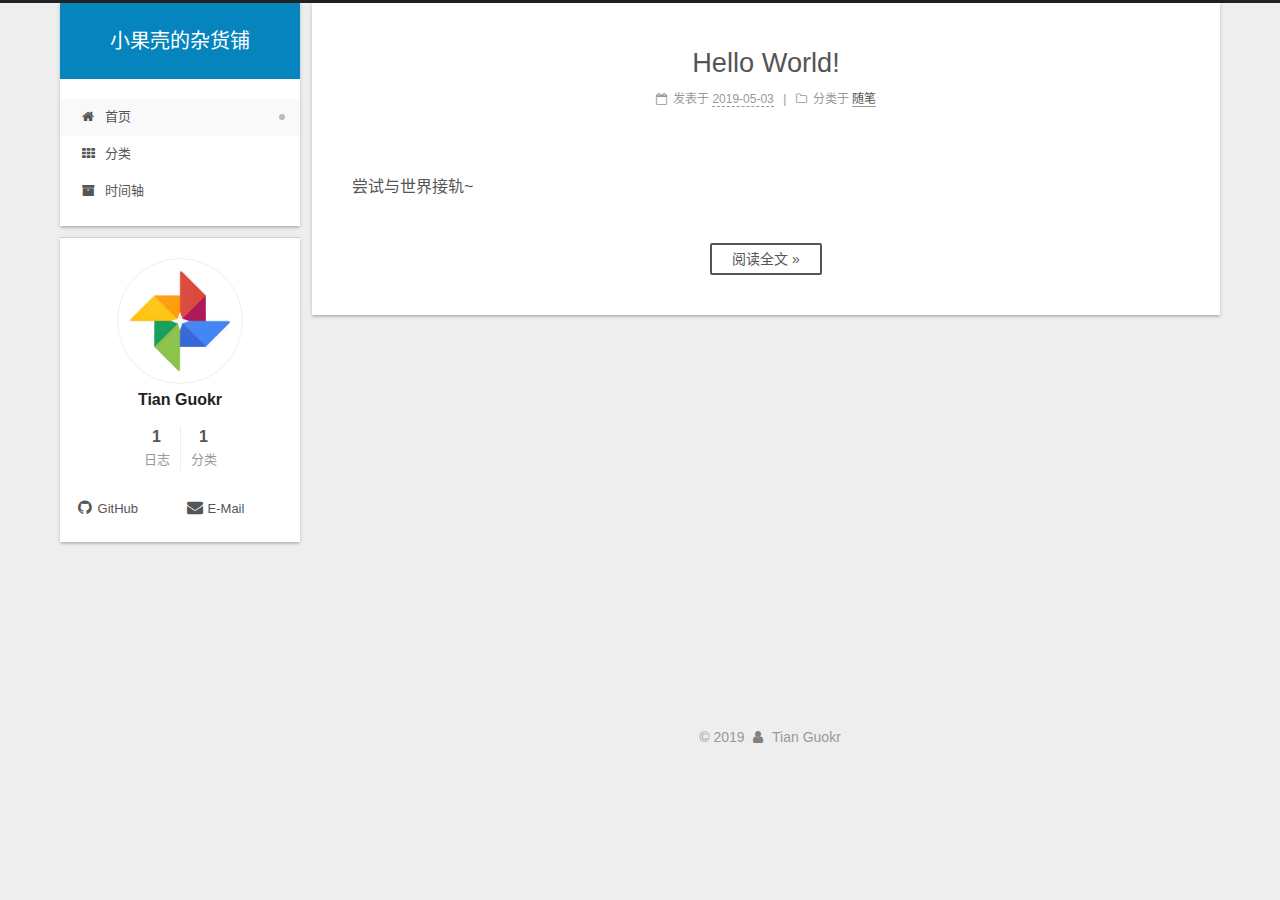
==== index.html @ 5c12ff94 "Site updated: 2019-05-03 01:26:59" ====
<!DOCTYPE html>













<html class="theme-next gemini" lang="zh-CN">
<head><meta name="generator" content="Hexo 3.8.0">
  <meta charset="UTF-8">
<meta http-equiv="X-UA-Compatible" content="IE=edge">
<meta name="viewport" content="width=device-width, initial-scale=1, maximum-scale=2">
<meta name="theme-color" content="#222">
























<link rel="stylesheet" href="/lib/font-awesome/css/font-awesome.min.css?v=4.6.2">

<link rel="stylesheet" href="/css/main.css?v=7.1.1">


  <link rel="apple-touch-icon" sizes="180x180" href="/images/apple-touch-icon-next.png?v=7.1.1">


  <link rel="icon" type="image/png" sizes="32x32" href="/images/favicon-32x32-next.png?v=7.1.1">


  <link rel="icon" type="image/png" sizes="16x16" href="/images/favicon-16x16-next.png?v=7.1.1">


  <link rel="mask-icon" href="/images/logo.svg?v=7.1.1" color="#222">







<script id="hexo.configurations">
  var NexT = window.NexT || {};
  var CONFIG = {
    root: '/',
    scheme: 'Gemini',
    version: '7.1.1',
    sidebar: {"position":"left","display":"post","offset":12,"onmobile":false,"dimmer":false},
    back2top: true,
    back2top_sidebar: false,
    fancybox: false,
    fastclick: false,
    lazyload: false,
    tabs: true,
    motion: {"enable":false,"async":false,"transition":{"post_block":"fadeIn","post_header":"slideDownIn","post_body":"slideDownIn","coll_header":"slideLeftIn","sidebar":"slideUpIn"}},
    algolia: {
      applicationID: '',
      apiKey: '',
      indexName: '',
      hits: {"per_page":10},
      labels: {"input_placeholder":"Search for Posts","hits_empty":"We didn't find any results for the search: ${query}","hits_stats":"${hits} results found in ${time} ms"}
    }
  };
</script>


  




  <meta property="og:type" content="website">
<meta property="og:title" content="小果壳的杂货铺">
<meta property="og:url" content="https://gkt-cn.github.io/index.html">
<meta property="og:site_name" content="小果壳的杂货铺">
<meta property="og:locale" content="zh-CN">
<meta name="twitter:card" content="summary">
<meta name="twitter:title" content="小果壳的杂货铺">





  
  
  <link rel="canonical" href="https://gkt-cn.github.io/">



<script id="page.configurations">
  CONFIG.page = {
    sidebar: "",
  };
</script>

  <title>小果壳的杂货铺</title>
  












  <noscript>
  <style>
  .use-motion .motion-element,
  .use-motion .brand,
  .use-motion .menu-item,
  .sidebar-inner,
  .use-motion .post-block,
  .use-motion .pagination,
  .use-motion .comments,
  .use-motion .post-header,
  .use-motion .post-body,
  .use-motion .collection-title { opacity: initial; }

  .use-motion .logo,
  .use-motion .site-title,
  .use-motion .site-subtitle {
    opacity: initial;
    top: initial;
  }

  .use-motion .logo-line-before i { left: initial; }
  .use-motion .logo-line-after i { right: initial; }
  </style>
</noscript>

</head>

<body itemscope itemtype="http://schema.org/WebPage" lang="zh-CN">

  
  
    
  

  <div class="container sidebar-position-left 
  page-home">
    <div class="headband"></div>

    <header id="header" class="header" itemscope itemtype="http://schema.org/WPHeader">
      <div class="header-inner"><div class="site-brand-wrapper">
  <div class="site-meta">
    

    <div class="custom-logo-site-title">
      <a href="/" class="brand" rel="start">
        <span class="logo-line-before"><i></i></span>
        <span class="site-title">小果壳的杂货铺</span>
        <span class="logo-line-after"><i></i></span>
      </a>
    </div>
    
    
  </div>

  <div class="site-nav-toggle">
    <button aria-label="切换导航栏">
      <span class="btn-bar"></span>
      <span class="btn-bar"></span>
      <span class="btn-bar"></span>
    </button>
  </div>
</div>



<nav class="site-nav">
  
    <ul id="menu" class="menu">
      
        
        
        
          
          <li class="menu-item menu-item-home menu-item-active">

    
    
    
      
    

    

    <a href="/" rel="section"><i class="menu-item-icon fa fa-fw fa-home"></i> <br>首页</a>

  </li>
        
        
        
          
          <li class="menu-item menu-item-categories">

    
    
    
      
    

    

    <a href="/categories/" rel="section"><i class="menu-item-icon fa fa-fw fa-th"></i> <br>分类</a>

  </li>
        
        
        
          
          <li class="menu-item menu-item-archives">

    
    
    
      
    

    

    <a href="/archives/" rel="section"><i class="menu-item-icon fa fa-fw fa-archive"></i> <br>时间轴</a>

  </li>

      
      
    </ul>
  

  

  
</nav>



  



</div>
    </header>

    


    <main id="main" class="main">
      <div class="main-inner">
        <div class="content-wrap">
          
            

          
          <div id="content" class="content">
            
  <section id="posts" class="posts-expand">
    
      

  

  
  
  

  

  <article class="post post-type-normal" itemscope itemtype="http://schema.org/Article">
  
  
  
  <div class="post-block">
    <link itemprop="mainEntityOfPage" href="https://gkt-cn.github.io/2019/05/03/hello-world/">

    <span hidden itemprop="author" itemscope itemtype="http://schema.org/Person">
      <meta itemprop="name" content="Tian Guokr">
      <meta itemprop="description" content>
      <meta itemprop="image" content="/images/avatar.jpeg">
    </span>

    <span hidden itemprop="publisher" itemscope itemtype="http://schema.org/Organization">
      <meta itemprop="name" content="小果壳的杂货铺">
    </span>

    
      <header class="post-header">

        
        
          <h1 class="post-title" itemprop="name headline">
                
                
                <a href="/2019/05/03/hello-world/" class="post-title-link" itemprop="url">Hello World!</a>
              
            
          </h1>
        

        <div class="post-meta">
          <span class="post-time">

            
            
            

            
              <span class="post-meta-item-icon">
                <i class="fa fa-calendar-o"></i>
              </span>
              
                <span class="post-meta-item-text">发表于</span>
              

              
                
              

              <time title="创建时间：2019-05-03 01:07:28 / 修改时间：01:13:12" itemprop="dateCreated datePublished" datetime="2019-05-03T01:07:28+08:00">2019-05-03</time>
            

            
              

              
            
          </span>

          
            <span class="post-category">
            
              <span class="post-meta-divider">|</span>
            
              <span class="post-meta-item-icon">
                <i class="fa fa-folder-o"></i>
              </span>
              
                <span class="post-meta-item-text">分类于</span>
              
              
                <span itemprop="about" itemscope itemtype="http://schema.org/Thing"><a href="/categories/随笔/" itemprop="url" rel="index"><span itemprop="name">随笔</span></a></span>

                
                
              
            </span>
          

          
            
            
          

          
          

          

          

          

        </div>
      </header>
    

    
    
    
    <div class="post-body" itemprop="articleBody">

      
      

      
        
          
            <p>
              尝试与世界接轨~

              
            </p>
          <!--noindex-->
          
            <div class="post-button text-center">
              <a class="btn" href="/2019/05/03/hello-world/#more" rel="contents">
                阅读全文 &raquo;
              </a>
            </div>
          
          <!--/noindex-->
        
      
    </div>

    

    
    
    

    

    
      
    
    

    

    <footer class="post-footer">
      

      

      

      
      
        <div class="post-eof"></div>
      
    </footer>
  </div>
  
  
  
  </article>


    
  </section>

  


          </div>
          

        </div>
        
          
  
  <div class="sidebar-toggle">
    <div class="sidebar-toggle-line-wrap">
      <span class="sidebar-toggle-line sidebar-toggle-line-first"></span>
      <span class="sidebar-toggle-line sidebar-toggle-line-middle"></span>
      <span class="sidebar-toggle-line sidebar-toggle-line-last"></span>
    </div>
  </div>

  <aside id="sidebar" class="sidebar">
    <div class="sidebar-inner">

      

      

      <div class="site-overview-wrap sidebar-panel sidebar-panel-active">
        <div class="site-overview">
          <div class="site-author motion-element" itemprop="author" itemscope itemtype="http://schema.org/Person">
            
              <img class="site-author-image" itemprop="image" src="/images/avatar.jpeg" alt="Tian Guokr">
            
              <p class="site-author-name" itemprop="name">Tian Guokr</p>
              <div class="site-description motion-element" itemprop="description"></div>
          </div>

          
            <nav class="site-state motion-element">
              
                <div class="site-state-item site-state-posts">
                
                  <a href="/archives/">
                
                    <span class="site-state-item-count">1</span>
                    <span class="site-state-item-name">日志</span>
                  </a>
                </div>
              

              
                
                
                <div class="site-state-item site-state-categories">
                  
                    
                      <a href="/categories/">
                    
                  
                    
                    
                      
                    
                    <span class="site-state-item-count">1</span>
                    <span class="site-state-item-name">分类</span>
                  </a>
                </div>
              

              
            </nav>
          

          

          

          
            <div class="links-of-author motion-element">
              
                <span class="links-of-author-item">
                  
                  
                    
                  
                  
                    
                  
                  <a href="https://github.com/gkt-cn" title="GitHub &rarr; https://github.com/gkt-cn" rel="noopener" target="_blank"><i class="fa fa-fw fa-github"></i>GitHub</a>
                </span>
              
                <span class="links-of-author-item">
                  
                  
                    
                  
                  
                    
                  
                  <a href="mailto:gkt_cn@outlook.com" title="E-Mail &rarr; mailto:gkt_cn@outlook.com" rel="noopener" target="_blank"><i class="fa fa-fw fa-envelope"></i>E-Mail</a>
                </span>
              
            </div>
          

          

          
          

          
            
          
          

        </div>
      </div>

      

      

    </div>
  </aside>
  


        
      </div>
    </main>

    <footer id="footer" class="footer">
      <div class="footer-inner">
        <div class="copyright">&copy; <span itemprop="copyrightYear">2019</span>
  <span class="with-love" id="animate">
    <i class="fa fa-user"></i>
  </span>
  <span class="author" itemprop="copyrightHolder">Tian Guokr</span>

  

  
</div>
<!--  





  <div class="theme-info">主题 – <a href="https://theme-next.org" class="theme-link" rel="noopener" target="_blank">NexT.Gemini</a> v7.1.1</div>

 -->


        








        
      </div>
    </footer>

    
      <div class="back-to-top">
        <i class="fa fa-arrow-up"></i>
        
      </div>
    

    

    

    
  </div>
  
  

<script>
  if (Object.prototype.toString.call(window.Promise) !== '[object Function]') {
    window.Promise = null;
  }
</script>


























  
  <script src="/lib/jquery/index.js?v=2.1.3"></script>

  
  <script src="/lib/velocity/velocity.min.js?v=1.2.1"></script>

  
  <script src="/lib/velocity/velocity.ui.min.js?v=1.2.1"></script>


  


  <script src="/js/utils.js?v=7.1.1"></script>

  <script src="/js/motion.js?v=7.1.1"></script>



  
  


  <script src="/js/affix.js?v=7.1.1"></script>

  <script src="/js/schemes/pisces.js?v=7.1.1"></script>




  

  


  <script src="/js/next-boot.js?v=7.1.1"></script>


  

  

  

  



  




  

  

  

  

  

  

  

  

  

  

  

  

  

  

</body>
</html>
---- css/main.css ----
/* normalize.css v8.0.1 | MIT License | github.com/necolas/normalize.css */
html {
  line-height: 1.15; /* 1 */
  -webkit-text-size-adjust: 100%; /* 2 */
}
body {
  margin: 0;
}
main {
  display: block;
}
h1 {
  font-size: 2em;
  margin: 0.67em 0;
}
hr {
  box-sizing: content-box; /* 1 */
  height: 0; /* 1 */
  overflow: visible; /* 2 */
}
pre {
  font-family: monospace, monospace; /* 1 */
  font-size: 1em; /* 2 */
}
a {
  background-color: transparent;
}
abbr[title] {
  border-bottom: none; /* 1 */
  text-decoration: underline; /* 2 */
  text-decoration: underline dotted; /* 2 */
}
b,
strong {
  font-weight: bolder;
}
code,
kbd,
samp {
  font-family: monospace, monospace; /* 1 */
  font-size: 1em; /* 2 */
}
small {
  font-size: 80%;
}
sub,
sup {
  font-size: 75%;
  line-height: 0;
  position: relative;
  vertical-align: baseline;
}
sub {
  bottom: -0.25em;
}
sup {
  top: -0.5em;
}
img {
  border-style: none;
}
button,
input,
optgroup,
select,
textarea {
  font-family: inherit; /* 1 */
  font-size: 100%; /* 1 */
  line-height: 1.15; /* 1 */
  margin: 0; /* 2 */
}
button,
input {
/* 1 */
  overflow: visible;
}
button,
select {
/* 1 */
  text-transform: none;
}
button,
[type="button"],
[type="reset"],
[type="submit"] {
  -webkit-appearance: button;
}
button::-moz-focus-inner,
[type="button"]::-moz-focus-inner,
[type="reset"]::-moz-focus-inner,
[type="submit"]::-moz-focus-inner {
  border-style: none;
  padding: 0;
}
button:-moz-focusring,
[type="button"]:-moz-focusring,
[type="reset"]:-moz-focusring,
[type="submit"]:-moz-focusring {
  outline: 1px dotted ButtonText;
}
fieldset {
  padding: 0.35em 0.75em 0.625em;
}
legend {
  box-sizing: border-box; /* 1 */
  color: inherit; /* 2 */
  display: table; /* 1 */
  max-width: 100%; /* 1 */
  padding: 0; /* 3 */
  white-space: normal; /* 1 */
}
progress {
  vertical-align: baseline;
}
textarea {
  overflow: auto;
}
[type="checkbox"],
[type="radio"] {
  box-sizing: border-box; /* 1 */
  padding: 0; /* 2 */
}
[type="number"]::-webkit-inner-spin-button,
[type="number"]::-webkit-outer-spin-button {
  height: auto;
}
[type="search"] {
  -webkit-appearance: textfield; /* 1 */
  outline-offset: -2px; /* 2 */
}
[type="search"]::-webkit-search-decoration {
  -webkit-appearance: none;
}
::-webkit-file-upload-button {
  -webkit-appearance: button; /* 1 */
  font: inherit; /* 2 */
}
details {
  display: block;
}
summary {
  display: list-item;
}
template {
  display: none;
}
[hidden] {
  display: none;
}
::selection {
  background: #262a30;
  color: #fff;
}
body {
  position: relative;
  font-family: 'Lato', "PingFang SC", "Microsoft YaHei", sans-serif;
  font-size: 14px;
  line-height: 2;
  color: #555;
  background: #eee;
}
@media (max-width: 991px) {
  body {
    padding-right: 0 !important;
  }
}
@media (min-width: 1200px) {
  body {
    font-size: 16px;
  }
}
h1,
h2,
h3,
h4,
h5,
h6 {
  margin: 20px 0 15px;
  padding: 0;
  font-weight: bold;
  line-height: 1.5;
  font-family: 'Lato', "PingFang SC", "Microsoft YaHei", sans-serif;
}
h1 {
  font-size: 22px;
}
h1 code {
  font-size: 1em;
}
@media (max-width: 767px) {
  h1 {
    font-size: 18px;
  }
  h1 code {
    font-size: 1em;
  }
}
h2 {
  font-size: 20px;
}
h2 code {
  font-size: 1em;
}
@media (max-width: 767px) {
  h2 {
    font-size: 16px;
  }
  h2 code {
    font-size: 1em;
  }
}
h3 {
  font-size: 18px;
}
h3 code {
  font-size: 1em;
}
@media (max-width: 767px) {
  h3 {
    font-size: 14px;
  }
  h3 code {
    font-size: 1em;
  }
}
h4 {
  font-size: 16px;
}
h4 code {
  font-size: 1em;
}
@media (max-width: 767px) {
  h4 {
    font-size: 12px;
  }
  h4 code {
    font-size: 1em;
  }
}
h5 {
  font-size: 14px;
}
h5 code {
  font-size: 1em;
}
@media (max-width: 767px) {
  h5 {
    font-size: 10px;
  }
  h5 code {
    font-size: 1em;
  }
}
h6 {
  font-size: 12px;
}
h6 code {
  font-size: 1em;
}
@media (max-width: 767px) {
  h6 {
    font-size: 8px;
  }
  h6 code {
    font-size: 1em;
  }
}
p {
  margin: 0 0 20px 0;
}
a,
span.exturl {
  overflow-wrap: break-word;
  word-wrap: break-word;
  background-color: transparent;
  color: #555;
  text-decoration: none;
  outline: none;
  border-bottom: 1px solid #999;
  cursor: pointer;
}
a:hover,
span.exturl:hover {
  color: #222;
  border-bottom-color: #222;
}
video {
  max-width: 100%;
  display: block;
  margin-left: auto;
  margin-right: auto;
}
img {
  display: block;
  margin: auto;
  max-width: 100%;
  height: auto;
}
hr {
  margin: 40px 0;
  height: 3px;
  border: none;
  background-color: #ddd;
  background-image: repeating-linear-gradient(-45deg, #fff, #fff 4px, transparent 4px, transparent 8px);
}
blockquote {
  margin: 0;
  padding: 0 15px;
  color: #666;
  border-left: 4px solid #ddd;
}
blockquote cite::before {
  content: "-";
  padding: 0 5px;
}
dt {
  font-weight: 700;
}
dd {
  margin: 0;
  padding: 0;
}
kbd {
  border: 1px solid #ccc;
  border-radius: 0.2em;
  box-shadow: 0.1em 0.1em 0.2em rgba(0,0,0,0.1);
  background-color: #f9f9f9;
  font-family: inherit;
  background-image: linear-gradient(top, #eee, #fff, #eee);
  padding: 0.1em 0.3em;
  white-space: nowrap;
}
.text-left {
  text-align: left;
}
.text-center {
  text-align: center;
}
.text-right {
  text-align: right;
}
.text-justify {
  text-align: justify;
}
.text-nowrap {
  white-space: nowrap;
}
.text-lowercase {
  text-transform: lowercase;
}
.text-uppercase {
  text-transform: uppercase;
}
.text-capitalize {
  text-transform: capitalize;
}
.center-block {
  display: block;
  margin-left: auto;
  margin-right: auto;
}
.clearfix:before,
.clearfix:after {
  content: " ";
  display: table;
}
.clearfix:after {
  clear: both;
}
.pullquote {
  width: 45%;
}
.pullquote.left {
  float: left;
  margin-left: 5px;
  margin-right: 10px;
}
.pullquote.right {
  float: right;
  margin-left: 10px;
  margin-right: 5px;
}
.affix {
  position: fixed;
}
.translation {
  margin-top: -20px;
  font-size: 14px;
  color: #999;
}
.scrollbar-measure {
  width: 100px;
  height: 100px;
  overflow: scroll;
  position: absolute;
  top: -9999px;
}
.use-motion .motion-element {
  opacity: 0;
}
.table-container {
  margin: 20px 0;
  overflow: auto;
  -webkit-overflow-scrolling: touch;
}
.highlight .table-container {
  margin: 0px;
}
table {
  width: 100%;
  border-collapse: collapse;
  border-spacing: 0;
  font-size: 14px;
}
table > tbody > tr:nth-of-type(odd) {
  background-color: #f9f9f9;
}
table > tbody > tr:hover {
  background-color: #f5f5f5;
}
caption,
th,
td {
  padding: 8px;
  text-align: left;
  vertical-align: middle;
  font-weight: normal;
}
th,
td {
  border: 1px solid #ddd;
  border-bottom: 3px solid #ddd;
}
th {
  padding-bottom: 10px;
  font-weight: 700;
}
td {
  border-bottom-width: 1px;
}
html,
body {
  height: 100%;
}
.container {
  position: relative;
}
.header-inner {
  margin: 0 auto;
  padding: 100px 0 70px;
  width: calc(100% - 20px);
}
@media (min-width: 1200px) {
  .container .header-inner {
    width: 1160px;
  }
}
@media (min-width: 1600px) {
  .container .header-inner {
    width: 73%;
  }
}
.main-inner {
  margin: 0 auto;
  width: calc(100% - 20px);
}
@media (min-width: 1200px) {
  .container .main-inner {
    width: 1160px;
  }
}
@media (min-width: 1600px) {
  .container .main-inner {
    width: 73%;
  }
}
.footer {
  padding: 20px 0;
}
.footer-inner {
  box-sizing: border-box;
  margin: 0px auto;
  width: calc(100% - 20px);
}
@media (min-width: 1200px) {
  .container .footer-inner {
    width: 1160px;
  }
}
@media (min-width: 1600px) {
  .container .footer-inner {
    width: 73%;
  }
}
pre,
.highlight {
  overflow: auto;
  margin: 20px 0;
  padding: 0;
  font-size: 14px;
  color: #4d4d4c;
  background: #f7f7f7;
  line-height: 1.6;
}
pre,
code {
  font-family: consolas, Menlo, "PingFang SC", "Microsoft YaHei", monospace;
}
code {
  overflow-wrap: break-word;
  word-wrap: break-word;
  padding: 2px 4px;
  color: #555;
  background: #eee;
  border-radius: 3px;
  font-size: 14px;
}
pre {
  padding: 10px;
}
pre code {
  padding: 0;
  color: #4d4d4c;
  background: none;
  text-shadow: none;
}
.highlight {
  border-radius: 1px;
}
.highlight pre {
  border: none;
  margin: 0;
  padding: 10px 0;
}
.highlight table {
  margin: 0;
  width: auto;
  border: none;
}
.highlight td {
  border: none;
  padding: 0;
}
.highlight figcaption {
  font-size: 1em;
  color: #4d4d4c;
  line-height: 1em;
  margin-bottom: 1em;
  margin: 0em;
  padding: 0.5em;
  background: #eee;
  border-bottom: 1px solid #e9e9e9;
}
.highlight figcaption:before,
.highlight figcaption:after {
  content: " ";
  display: table;
}
.highlight figcaption:after {
  clear: both;
}
.highlight figcaption a {
  float: right;
  color: #4d4d4c;
}
.highlight figcaption a:hover {
  border-bottom-color: #4d4d4c;
}
.highlight .gutter pre {
  padding-left: 10px;
  padding-right: 10px;
  color: #869194;
  text-align: right;
  background-color: #eff2f3;
}
.highlight .code pre {
  width: 100%;
  padding-left: 10px;
  padding-right: 10px;
  background-color: #f7f7f7;
}
.highlight .line {
  height: 20px;
}
.gutter {
  -webkit-user-select: none;
  -moz-user-select: none;
  -ms-user-select: none;
  user-select: none;
}
.gist table {
  width: auto;
}
.gist table td {
  border: none;
}
pre .deletion {
  background: #fdd;
}
pre .addition {
  background: #dfd;
}
pre .meta {
  color: #8959a8;
}
pre .comment {
  color: #8e908c;
}
pre .variable,
pre .attribute,
pre .tag,
pre .name,
pre .regexp,
pre .ruby .constant,
pre .xml .tag .title,
pre .xml .pi,
pre .xml .doctype,
pre .html .doctype,
pre .css .id,
pre .css .class,
pre .css .pseudo {
  color: #c82829;
}
pre .number,
pre .preprocessor,
pre .built_in,
pre .builtin-name,
pre .literal,
pre .params,
pre .constant,
pre .command {
  color: #f5871f;
}
pre .ruby .class .title,
pre .css .rules .attribute,
pre .string,
pre .symbol,
pre .value,
pre .inheritance,
pre .header,
pre .ruby .symbol,
pre .xml .cdata,
pre .special,
pre .formula {
  color: #718c00;
}
pre .title,
pre .css .hexcolor {
  color: #3e999f;
}
pre .function,
pre .python .decorator,
pre .python .title,
pre .ruby .function .title,
pre .ruby .title .keyword,
pre .perl .sub,
pre .javascript .title,
pre .coffeescript .title {
  color: #4271ae;
}
pre .keyword,
pre .javascript .function {
  color: #8959a8;
}
.posts-expand .post-body img.full-image {
  border: none;
}
.blockquote-center,
.page-home .post-type-quote blockquote,
.page-post-detail .post-type-quote blockquote {
  position: relative;
  margin: 40px 0;
  padding: 0;
  border-left: none;
  text-align: center;
}
.blockquote-center::before,
.page-home .post-type-quote blockquote::before,
.page-post-detail .post-type-quote blockquote::before,
.blockquote-center::after,
.page-home .post-type-quote blockquote::after,
.page-post-detail .post-type-quote blockquote::after {
  position: absolute;
  content: ' ';
  display: block;
  width: 100%;
  height: 24px;
  opacity: 0.2;
  background-repeat: no-repeat;
  background-position: 0 -6px;
  background-size: 22px 22px;
}
.blockquote-center::before,
.page-home .post-type-quote blockquote::before,
.page-post-detail .post-type-quote blockquote::before {
  top: -20px;
  background-image: url("../images/quote-l.svg");
  border-top: 1px solid #ccc;
}
.blockquote-center::after,
.page-home .post-type-quote blockquote::after,
.page-post-detail .post-type-quote blockquote::after {
  bottom: -20px;
  background-image: url("../images/quote-r.svg");
  border-bottom: 1px solid #ccc;
  background-position: 100% 8px;
}
.blockquote-center p,
.page-home .post-type-quote blockquote p,
.page-post-detail .post-type-quote blockquote p,
.blockquote-center div,
.page-home .post-type-quote blockquote div,
.page-post-detail .post-type-quote blockquote div {
  text-align: center;
}
.post .post-body .group-picture img {
  box-sizing: border-box;
  padding: 0 3px;
  border: none;
}
.post .group-picture-row {
  overflow: hidden;
  margin-top: 6px;
}
.post .group-picture-row:first-child {
  margin-top: 0;
}
.post .group-picture-column {
  float: left;
}
.page-post-detail .post-body .group-picture-column {
  float: none;
  margin-top: 10px;
  width: auto !important;
}
.page-post-detail .post-body .group-picture-column img {
  margin: 0 auto;
}
.page-archive .group-picture-container {
  overflow: hidden;
}
.page-archive .group-picture-row {
  float: left;
}
.page-archive .group-picture-row:first-child {
  margin-top: 6px;
}
.page-archive .group-picture-column {
  max-width: 150px;
  max-height: 150px;
}
.post-body .label {
  display: inline;
  padding: 0 2px;
}
.post-body .label.default {
  background-color: #f0f0f0;
}
.post-body .label.primary {
  background-color: #efe6f7;
}
.post-body .label.info {
  background-color: #e5f2f8;
}
.post-body .label.success {
  background-color: #e7f4e9;
}
.post-body .label.warning {
  background-color: #fcf6e1;
}
.post-body .label.danger {
  background-color: #fae8eb;
}
.post-body .note {
  position: relative;
  padding: 15px;
  margin-bottom: 20px;
  border: 1px solid #eee;
  border-left-width: 5px;
  border-radius: 3px;
}
.post-body .note h2,
.post-body .note h3,
.post-body .note h4,
.post-body .note h5,
.post-body .note h6 {
  margin-top: 0;
  margin-bottom: 0;
  border-bottom: initial;
  padding-top: 0 !important;
}
.post-body .note p:first-child,
.post-body .note ul:first-child,
.post-body .note ol:first-child,
.post-body .note table:first-child,
.post-body .note pre:first-child,
.post-body .note blockquote:first-child {
  margin-top: 0;
}
.post-body .note p:last-child,
.post-body .note ul:last-child,
.post-body .note ol:last-child,
.post-body .note table:last-child,
.post-body .note pre:last-child,
.post-body .note blockquote:last-child {
  margin-bottom: 0;
}
.post-body .note.default {
  border-left-color: #777;
}
.post-body .note.default h2,
.post-body .note.default h3,
.post-body .note.default h4,
.post-body .note.default h5,
.post-body .note.default h6 {
  color: #777;
}
.post-body .note.primary {
  border-left-color: #6f42c1;
}
.post-body .note.primary h2,
.post-body .note.primary h3,
.post-body .note.primary h4,
.post-body .note.primary h5,
.post-body .note.primary h6 {
  color: #6f42c1;
}
.post-body .note.info {
  border-left-color: #428bca;
}
.post-body .note.info h2,
.post-body .note.info h3,
.post-body .note.info h4,
.post-body .note.info h5,
.post-body .note.info h6 {
  color: #428bca;
}
.post-body .note.success {
  border-left-color: #5cb85c;
}
.post-body .note.success h2,
.post-body .note.success h3,
.post-body .note.success h4,
.post-body .note.success h5,
.post-body .note.success h6 {
  color: #5cb85c;
}
.post-body .note.warning {
  border-left-color: #f0ad4e;
}
.post-body .note.warning h2,
.post-body .note.warning h3,
.post-body .note.warning h4,
.post-body .note.warning h5,
.post-body .note.warning h6 {
  color: #f0ad4e;
}
.post-body .note.danger {
  border-left-color: #d9534f;
}
.post-body .note.danger h2,
.post-body .note.danger h3,
.post-body .note.danger h4,
.post-body .note.danger h5,
.post-body .note.danger h6 {
  color: #d9534f;
}
.post-body .tabs {
  position: relative;
  display: block;
  margin-bottom: 20px;
  padding-top: 10px;
}
.post-body .tabs ul.nav-tabs {
  margin: 0;
  padding: 0;
  display: flex;
  margin-bottom: -1px;
}
@media (max-width: 413px) {
  .post-body .tabs ul.nav-tabs {
    display: block;
    margin-bottom: 5px;
  }
}
.post-body .tabs ul.nav-tabs li.tab {
  list-style-type: none !important;
  margin: 0 0.25em 0 0;
  border-top: 3px solid transparent;
  border-left: 1px solid transparent;
  border-right: 1px solid transparent;
}
@media (max-width: 413px) {
  .post-body .tabs ul.nav-tabs li.tab {
    margin: initial;
    border-top: 1px solid transparent;
    border-left: 3px solid transparent;
    border-right: 1px solid transparent;
    border-bottom: 1px solid transparent;
  }
}
.post-body .tabs ul.nav-tabs li.tab a {
  outline: 0;
  border-bottom: initial;
  display: block;
  line-height: 1.8em;
  padding: 0.25em 0.75em;
  transition-duration: 0.2s;
  transition-timing-function: ease-out;
  transition-delay: 0s;
}
.post-body .tabs ul.nav-tabs li.tab a i {
  width: 1.285714285714286em;
}
.post-body .tabs ul.nav-tabs li.tab.active {
  border-top: 3px solid #fc6423;
  border-left: 1px solid #ddd;
  border-right: 1px solid #ddd;
  background-color: #fff;
}
@media (max-width: 413px) {
  .post-body .tabs ul.nav-tabs li.tab.active {
    border-top: 1px solid #ddd;
    border-left: 3px solid #fc6423;
    border-right: 1px solid #ddd;
    border-bottom: 1px solid #ddd;
  }
}
.post-body .tabs ul.nav-tabs li.tab.active a {
  cursor: default;
  color: #555;
}
.post-body .tabs .tab-content {
  background-color: #fff;
}
.post-body .tabs .tab-content .tab-pane {
  border: 1px solid #ddd;
  padding: 20px 20px 0 20px;
}
.post-body .tabs .tab-content .tab-pane:not(.active) {
  display: none;
}
.post-body .tabs .tab-content .tab-pane.active {
  display: block;
}
.btn {
  display: inline-block;
  padding: 0 20px;
  font-size: 14px;
  color: #555;
  background: #fff;
  border: 2px solid #555;
  text-decoration: none;
  border-radius: 2px;
  transition-property: background-color;
  transition-duration: 0.2s;
  transition-timing-function: ease-in-out;
  transition-delay: 0s;
  line-height: 2;
}
.btn:hover {
  border-color: #222;
  color: #fff;
  background: #222;
}
.btn +.btn {
  margin: 0 0 8px 8px;
}
.btn .fa-fw {
  width: 1.285714285714286em;
  text-align: left;
}
.btn-bar {
  display: block;
  width: 22px;
  height: 2px;
  background: #555;
  border-radius: 1px;
}
.btn-bar+.btn-bar {
  margin-top: 4px;
}
.pagination {
  margin: 120px 0 40px;
  text-align: center;
  border-top: 1px solid #eee;
}
.page-number-basic,
.pagination .prev,
.pagination .next,
.pagination .page-number,
.pagination .space {
  display: inline-block;
  position: relative;
  top: -1px;
  margin: 0 10px;
  padding: 0 11px;
}
@media (max-width: 767px) {
  .page-number-basic,
  .pagination .prev,
  .pagination .next,
  .pagination .page-number,
  .pagination .space {
    margin: 0 5px;
  }
}
.pagination .prev,
.pagination .next,
.pagination .page-number {
  border-bottom: 0;
  border-top: 1px solid #eee;
  transition-property: border-color;
  transition-duration: 0.2s;
  transition-timing-function: ease-in-out;
  transition-delay: 0s;
}
.pagination .prev:hover,
.pagination .next:hover,
.pagination .page-number:hover {
  border-top-color: #222;
}
.pagination .space {
  padding: 0;
  margin: 0;
}
.pagination .prev {
  margin-left: 0;
}
.pagination .next {
  margin-right: 0;
}
.pagination .page-number.current {
  color: #fff;
  background: #ccc;
  border-top-color: #ccc;
}
@media (max-width: 767px) {
  .pagination {
    border-top: none;
  }
  .pagination .prev,
  .pagination .next,
  .pagination .page-number {
    margin-bottom: 10px;
    border-top: 0;
    border-bottom: 1px solid #eee;
    padding: 0 10px;
  }
  .pagination .prev:hover,
  .pagination .next:hover,
  .pagination .page-number:hover {
    border-bottom-color: #222;
  }
}
.comments {
  margin: 60px 20px 0;
}
.back-to-top {
  box-sizing: border-box;
  position: fixed;
  bottom: -100px;
  right: 30px;
  z-index: 1050;
  padding: 0 6px;
  width: 24px;
  background: #222;
  font-size: 12px;
  opacity: 0.6;
  color: #fff;
  cursor: pointer;
  text-align: center;
  transition-property: bottom;
  transition-duration: 0.2s;
  transition-timing-function: ease-in-out;
  transition-delay: 0s;
}
.back-to-top.back-to-top-on {
  bottom: 30px;
}
@media (max-width: 991px) {
  .back-to-top {
    opacity: 0.8;
    right: 20px;
  }
}
.header {
  background: transparent;
}
.header-inner {
  position: relative;
}
.headband {
  height: 3px;
  background: #222;
}
.site-meta {
  margin: 0;
  text-align: center;
}
@media (max-width: 767px) {
  .site-meta {
    text-align: center;
  }
}
.brand {
  position: relative;
  display: inline-block;
  padding: 0 40px;
  color: #fff;
  background: #222;
  border-bottom: none;
}
.brand:hover {
  color: #fff;
}
.logo {
  display: inline-block;
  margin-right: 5px;
  line-height: 36px;
  vertical-align: top;
}
.site-title {
  display: inline-block;
  vertical-align: top;
  line-height: 36px;
  font-size: 20px;
  font-weight: normal;
  font-family: 'Lato', "PingFang SC", "Microsoft YaHei", sans-serif;
}
.site-subtitle {
  margin-top: 10px;
  font-size: 13px;
  color: #ddd;
}
.use-motion .brand {
  opacity: 0;
}
.use-motion .logo,
.use-motion .site-title,
.use-motion .site-subtitle,
.use-motion .custom-logo-image {
  opacity: 0;
  position: relative;
  top: -10px;
}
.site-nav-toggle {
  display: none;
  position: absolute;
  top: 10px;
  left: 10px;
}
@media (max-width: 767px) {
  .site-nav-toggle {
    display: block;
  }
}
.site-nav-toggle button {
  margin-top: 2px;
  padding: 9px 10px;
  background: transparent;
  border: none;
}
@media (max-width: 767px) {
  .site-nav {
    display: none;
    margin: 0 -10px;
    padding: 0 10px;
    clear: both;
    border-top: 1px solid #ddd;
  }
}
@media (min-width: 768px) and (max-width: 991px) {
  .site-nav {
    display: block !important;
  }
}
@media (min-width: 992px) {
  .site-nav {
    display: block !important;
  }
}
.menu {
  margin-top: 20px;
  padding-left: 0;
  text-align: center;
}
.menu .menu-item {
  display: inline-block;
  margin: 0 10px;
  list-style: none;
}
@media (max-width: 767px) {
  .menu .menu-item {
    margin-top: 10px;
  }
}
.menu .menu-item a,
.menu .menu-item span.exturl {
  display: block;
  font-size: 13px;
  line-height: inherit;
  border-bottom: 1px solid transparent;
  transition-property: border-color;
  transition-duration: 0.2s;
  transition-timing-function: ease-in-out;
  transition-delay: 0s;
}
.menu .menu-item a:hover,
.menu .menu-item span.exturl:hover {
  border-bottom-color: #222;
}
.menu .menu-item .fa {
  margin-right: 5px;
}
.use-motion .menu-item {
  opacity: 0;
}
.post-body {
  overflow-wrap: break-word;
  word-wrap: break-word;
  font-family: 'Lato', "PingFang SC", "Microsoft YaHei", sans-serif;
}
.post-body span.exturl .fa {
  font-size: 14px;
  margin-left: 4px;
}
.post-body .fancybox img {
  display: block !important;
  margin: 0 auto;
  cursor: pointer;
  cursor: zoom-in;
}
.post-body .image-caption,
.post-body .figure .caption {
  margin: -20px auto 15px;
  text-align: center;
  font-size: 14px;
  color: #999;
  font-weight: bold;
  line-height: 1;
}
.post-sticky-flag {
  display: inline-block;
  font-size: 16px;
  transform: rotate(30deg);
}
.use-motion .post-block,
.use-motion .pagination,
.use-motion .comments {
  opacity: 0;
}
.use-motion .post-header {
  opacity: 0;
}
.use-motion .post-body {
  opacity: 0;
}
.use-motion .collection-title {
  opacity: 0;
}
.posts-expand {
  padding-top: 40px;
}
@media (max-width: 767px) {
  .posts-expand {
    margin: 0 20px;
  }
  .post-body pre .gutter pre {
    padding-right: 10px;
  }
  .post-body .highlight {
    margin-left: 0px;
    margin-right: 0px;
    padding: 0;
  }
  .post-body .highlight .gutter pre {
    padding-right: 10px;
  }
}
@media (min-width: 992px) {
  .posts-expand .post-body {
    text-align: justify;
  }
}
@media (max-width: 991px) {
  .posts-expand .post-body {
    text-align: justify;
  }
}
.posts-expand .post-body h2,
.posts-expand .post-body h3,
.posts-expand .post-body h4,
.posts-expand .post-body h5,
.posts-expand .post-body h6 {
  padding-top: 10px;
}
.posts-expand .post-body h2 .header-anchor,
.posts-expand .post-body h3 .header-anchor,
.posts-expand .post-body h4 .header-anchor,
.posts-expand .post-body h5 .header-anchor,
.posts-expand .post-body h6 .header-anchor {
  float: right;
  margin-left: 10px;
  color: #ccc;
  border-bottom-style: none;
  visibility: hidden;
}
.posts-expand .post-body h2 .header-anchor:hover,
.posts-expand .post-body h3 .header-anchor:hover,
.posts-expand .post-body h4 .header-anchor:hover,
.posts-expand .post-body h5 .header-anchor:hover,
.posts-expand .post-body h6 .header-anchor:hover {
  color: inherit;
}
.posts-expand .post-body h2:hover .header-anchor,
.posts-expand .post-body h3:hover .header-anchor,
.posts-expand .post-body h4:hover .header-anchor,
.posts-expand .post-body h5:hover .header-anchor,
.posts-expand .post-body h6:hover .header-anchor {
  visibility: visible;
}
.posts-expand .post-body img {
  box-sizing: border-box;
  margin: 0 auto 25px;
  padding: 3px;
  border: 1px solid #ddd;
}
@media (max-width: 767px) {
  .posts-collapse {
    margin: 0 20px;
  }
  .posts-collapse .post-title,
  .posts-collapse .post-meta {
    display: block;
    width: auto;
    text-align: left;
  }
}
.posts-collapse {
  position: relative;
  z-index: 1010;
  margin-left: 55px;
}
.posts-collapse::after {
  content: " ";
  position: absolute;
  top: 20px;
  left: 0;
  margin-left: -2px;
  width: 4px;
  height: 100%;
  background: #f5f5f5;
  z-index: -1;
}
@media (max-width: 767px) {
  .posts-collapse {
    margin: 0 20px;
  }
}
.posts-collapse .collection-title {
  position: relative;
  margin: 60px 0;
}
.posts-collapse .collection-title h1,
.posts-collapse .collection-title h2 {
  margin-left: 20px;
}
.posts-collapse .collection-title small {
  color: #bbb;
  margin-left: 5px;
}
.posts-collapse .collection-title::before {
  content: " ";
  position: absolute;
  left: 0;
  top: 50%;
  margin-left: -4px;
  margin-top: -4px;
  width: 8px;
  height: 8px;
  background: #bbb;
  border-radius: 50%;
}
.posts-collapse .post {
  margin: 30px 0;
}
.posts-collapse .post-header {
  position: relative;
  transition-duration: 0.2s;
  transition-timing-function: ease-in-out;
  transition-delay: 0s;
  transition-property: border;
  border-bottom: 1px dashed #ccc;
}
.posts-collapse .post-header::before {
  content: " ";
  position: absolute;
  left: 0;
  top: 12px;
  width: 6px;
  height: 6px;
  margin-left: -4px;
  background: #bbb;
  border-radius: 50%;
  border: 1px solid #fff;
  transition-duration: 0.2s;
  transition-timing-function: ease-in-out;
  transition-delay: 0s;
  transition-property: background;
}
.posts-collapse .post-header:hover {
  border-bottom-color: #666;
}
.posts-collapse .post-header:hover::before {
  background: #222;
}
.posts-collapse .post-meta {
  position: absolute;
  font-size: 12px;
  left: 20px;
  top: 5px;
}
.posts-collapse .post-comments-count {
  display: none;
}
.posts-collapse .post-title {
  margin-left: 60px;
  font-size: 16px;
  font-weight: normal;
  line-height: inherit;
}
.posts-collapse .post-title::after {
  margin-left: 3px;
  opacity: 0.6;
}
.posts-collapse .post-title a,
.posts-collapse .post-title span.exturl {
  color: #666;
  border-bottom: none;
}
.page-home .post-type-quote .post-header,
.page-post-detail .post-type-quote .post-header,
.page-home .post-type-quote .post-tags,
.page-post-detail .post-type-quote .post-tags {
  display: none;
}
.posts-expand .post-title {
  overflow-wrap: break-word;
  word-wrap: break-word;
  text-align: center;
  font-weight: 400;
}
.posts-expand .post-title-link {
  display: inline-block;
  position: relative;
  color: #555;
  border-bottom: none;
  line-height: 1.2;
  vertical-align: top;
}
.posts-expand .post-title-link::before {
  content: "";
  position: absolute;
  width: 100%;
  height: 2px;
  bottom: 0;
  left: 0;
  background-color: #000;
  visibility: hidden;
  transform: scaleX(0);
  transition-duration: 0.2s;
  transition-timing-function: ease-in-out;
  transition-delay: 0s;
}
.posts-expand .post-title-link:hover::before {
  visibility: visible;
  transform: scaleX(1);
}
.posts-expand .post-title-link .fa {
  font-size: 20px;
  margin-left: 5px;
}
.posts-expand .post-meta {
  margin: 3px 0 60px 0;
  color: #999;
  font-family: 'Lato', "PingFang SC", "Microsoft YaHei", sans-serif;
  font-size: 12px;
  text-align: center;
}
.posts-expand .post-meta .post-category-list {
  display: inline-block;
  margin: 0;
  padding: 3px;
}
.posts-expand .post-meta .post-category-list-link {
  color: #999;
}
.posts-expand .post-meta .post-description {
  font-size: 14px;
  margin-top: 2px;
}
.posts-expand .post-meta time {
  border-bottom: 1px dashed #999;
  cursor: help;
}
.post-meta-divider {
  margin: 0 0.5em;
}
.post-meta-item-icon {
  margin-right: 3px;
}
@media (min-width: 768px) and (max-width: 991px) {
  .post-meta-item-icon {
    display: inline-block;
  }
}
@media (max-width: 767px) {
  .post-meta-item-icon {
    display: inline-block;
  }
}
@media (min-width: 768px) and (max-width: 991px) {
  .post-meta-item-text {
    display: none;
  }
}
@media (max-width: 767px) {
  .post-meta-item-text {
    display: none;
  }
}
.post-button {
  margin-top: 40px;
}
.posts-expand .post-tags {
  margin-top: 40px;
  text-align: center;
}
.posts-expand .post-tags a {
  display: inline-block;
  margin-right: 10px;
  font-size: 13px;
}
.post-nav {
  display: table;
  margin-top: 15px;
  width: 100%;
  border-top: 1px solid #eee;
}
.post-nav-divider {
  display: table-cell;
  width: 10%;
}
.post-nav-item {
  display: table-cell;
  padding: 10px 0 0 0;
  width: 45%;
  vertical-align: top;
}
.post-nav-item a {
  position: relative;
  display: block;
  line-height: 25px;
  font-size: 14px;
  color: #555;
  border-bottom: none;
}
.post-nav-item a:hover {
  color: #222;
  border-bottom: none;
}
.post-nav-item a:active {
  top: 2px;
}
.post-nav-item .fa {
  font-size: 12px;
  margin-right: 5px;
}
.post-nav-next a {
  padding-left: 5px;
}
.post-nav-prev {
  text-align: right;
}
.post-nav-prev a {
  padding-right: 5px;
}
.post-nav-prev .fa {
  margin-left: 5px;
}
.posts-expand .post-eof {
  margin: 80px auto 60px;
  width: 8%;
  height: 1px;
  background: #ccc;
  text-align: center;
}
.post:last-child .post-eof {
  display: none;
}
.post-gallery {
  display: table;
  table-layout: fixed;
  width: 100%;
  border-collapse: separate;
}
.post-gallery-row {
  display: table-row;
}
.post-gallery .post-gallery-img {
  display: table-cell;
  text-align: center;
  vertical-align: middle;
  border: none;
}
.post-gallery .post-gallery-img img {
  max-width: 100%;
  max-height: 100%;
  border: none;
}
.fancybox-close,
.fancybox-close:hover {
  border: none;
}
.rtl.post-body p,
.rtl.post-body a,
.rtl.post-body h1,
.rtl.post-body h2,
.rtl.post-body h3,
.rtl.post-body h4,
.rtl.post-body h5,
.rtl.post-body h6,
.rtl.post-body li,
.rtl.post-body ul,
.rtl.post-body ol {
  direction: rtl;
  font-family: UKIJ Ekran;
}
.rtl.post-title {
  font-family: UKIJ Ekran;
}
.sidebar {
  position: fixed;
  right: 0;
  top: 0;
  bottom: 0;
  width: 0;
  z-index: 1040;
  box-shadow: inset 0 2px 6px #000;
  background: #222;
}
.sidebar a,
.sidebar span.exturl {
  color: #999;
  border-bottom-color: #555;
}
.sidebar a:hover,
.sidebar span.exturl:hover {
  color: #eee;
  border-bottom-color: #eee;
}
@media (max-width: 991px) {
  .sidebar {
    display: none;
  }
}
.sidebar-inner {
  position: relative;
  padding: 20px 10px;
  color: #999;
  text-align: center;
}
.site-overview-wrap {
  overflow: hidden;
}
.site-overview {
  overflow-y: auto;
  overflow-x: hidden;
}
.cc-license {
  margin-top: 10px;
  text-align: center;
}
.cc-license .cc-opacity {
  opacity: 0.7;
  border-bottom: none;
}
.cc-license .cc-opacity:hover {
  opacity: 0.9;
}
.cc-license img {
  display: inline-block;
}
.sidebar-toggle {
  position: fixed;
  right: 30px;
  bottom: 45px;
  width: 14px;
  height: 14px;
  padding: 5px;
  background: #222;
  line-height: 0;
  z-index: 1050;
  cursor: pointer;
}
@media (max-width: 991px) {
  .sidebar-toggle {
    opacity: 0.8;
    right: 20px;
    display: none;
  }
}
.sidebar-toggle-line {
  position: relative;
  display: inline-block;
  vertical-align: top;
  height: 2px;
  width: 100%;
  background: #fff;
  margin-top: 3px;
}
.sidebar-toggle-line:first-child {
  margin-top: 0;
}
.site-author-image {
  display: block;
  margin: 0 auto;
  padding: 2px;
  max-width: 120px;
  height: auto;
  border: 1px solid #eee;
/* 头像圆形 */
  border-radius: 80px;
  -webkit-border-radius: 80px;
  -moz-border-radius: 80px;
  box-shadow: inset 0 -1px 0 #333 sf;
/* 设置循环动画 [animation: (play)动画名称 (2s)动画播放时长单位秒或微秒 (ase-out)动画播放的速度曲线为以低速结束 
    (1s)等待1秒然后开始动画 (1)动画播放次数(infinite为循环播放) ]*/
/* 鼠标经过头像旋转360度 */
  -webkit-transition: -webkit-transform 1s ease-out;
  -moz-transition: -moz-transform 1s ease-out;
  transition: transform 1s ease-out;
}
img:hover {
/* 鼠标经过停止头像旋转 
  -webkit-animation-play-state:paused;
  animation-play-state:paused;*/
/* 鼠标经过头像旋转360度 */
  -webkit-transform: rotateZ(360deg);
  -moz-transform: rotateZ(360deg);
  transform: rotateZ(360deg);
}
@-webkit-keyframes play {
  0% {
    -webkit-transform: rotateZ(0deg);
  }
  100% {
    -webkit-transform: rotateZ(-360deg);
  }
}
@-moz-keyframes play {
  0% {
    -moz-transform: rotateZ(0deg);
  }
  100% {
    -moz-transform: rotateZ(-360deg);
  }
}
.site-author-image {
  border-radius: 100%;
}
.site-author-name {
  margin: 0;
  text-align: center;
  color: #222;
  font-weight: 600;
}
.site-description {
  margin-top: 0;
  text-align: center;
  font-size: 13px;
  color: #999;
}
@-moz-keyframes play {
  0% {
    transform: rotateZ(0deg);
  }
  100% {
    transform: rotateZ(-360deg);
  }
}
@-webkit-keyframes play {
  0% {
    transform: rotateZ(0deg);
  }
  100% {
    transform: rotateZ(-360deg);
  }
}
@-o-keyframes play {
  0% {
    transform: rotateZ(0deg);
  }
  100% {
    transform: rotateZ(-360deg);
  }
}
@keyframes play {
  0% {
    transform: rotateZ(0deg);
  }
  100% {
    transform: rotateZ(-360deg);
  }
}
.links-of-author {
  margin-top: 20px;
}
.links-of-author a,
.links-of-author span.exturl {
  display: inline-block;
  vertical-align: middle;
  margin-right: 10px;
  margin-bottom: 10px;
  border-bottom-color: #555;
  font-size: 13px;
}
.links-of-author a:before,
.links-of-author span.exturl:before {
  display: inline-block;
  vertical-align: middle;
  margin-right: 3px;
  content: " ";
  width: 4px;
  height: 4px;
  border-radius: 50%;
  background: #a85926;
}
.feed-link,
.chat {
  margin-top: 10px;
}
.feed-link a,
.chat a {
  display: inline-block;
  padding: 0 15px;
  color: #fc6423;
  border: 1px solid #fc6423 !important;
  border-radius: 4px;
}
.feed-link a i,
.chat a i {
  color: #fc6423;
  font-size: 14px;
}
.feed-link a:hover,
.chat a:hover {
  color: #fff;
  background: #fc6423;
}
.feed-link a:hover i,
.chat a:hover i {
  color: #fff;
}
.links-of-blogroll {
  margin-top: 10px;
  font-size: 13px;
}
.links-of-blogroll-title {
  margin-top: 0;
  font-size: 14px;
  font-weight: 600;
}
.links-of-blogroll-list {
  margin: 0;
  padding: 0;
  list-style: none;
}
.links-of-blogroll-item {
  padding: 2px 10px;
}
.links-of-blogroll-item a,
.links-of-blogroll-item span.exturl {
  max-width: 280px;
  box-sizing: border-box;
  display: inline-block;
  overflow: hidden;
  white-space: nowrap;
  text-overflow: ellipsis;
}
.sidebar-nav {
  margin: 0 0 20px;
  padding-left: 0;
}
.sidebar-nav li {
  display: inline-block;
  cursor: pointer;
  border-bottom: 1px solid transparent;
  font-size: 14px;
  color: #555;
}
.sidebar-nav li:hover {
  color: #fc6423;
}
.page-post-detail .sidebar-nav-toc {
  padding: 0 5px;
}
.page-post-detail .sidebar-nav-overview {
  margin-left: 10px;
}
.sidebar-nav .sidebar-nav-active {
  color: #fc6423;
  border-bottom-color: #fc6423;
}
.sidebar-nav .sidebar-nav-active:hover {
  color: #fc6423;
}
.sidebar-panel {
  display: none;
}
.sidebar-panel-active {
  display: block;
}
.site-state {
  display: flex;
  justify-content: center;
  overflow: hidden;
  line-height: 1.4;
  white-space: nowrap;
  text-align: center;
  margin-top: 10px;
}
.site-state-item {
  padding: 0 15px;
  border-left: 1px solid #eee;
}
.site-state-item:first-child {
  border-left: none;
}
.site-state-item a {
  border-bottom: none;
}
.site-state-item-count {
  display: block;
  text-align: center;
  color: inherit;
  font-weight: 600;
  font-size: 16px;
}
.site-state-item-name {
  font-size: 13px;
  color: #999;
}
.post-toc-empty {
  font-size: 14px;
  color: #666;
}
.post-toc-wrap {
  overflow: hidden;
}
.post-toc {
  overflow: auto;
}
.post-toc ol {
  margin: 0;
  padding: 0 2px 5px 10px;
  text-align: left;
  list-style: none;
  font-size: 14px;
}
.post-toc ol > ol {
  padding-left: 0;
}
.post-toc ol a {
  transition-duration: 0.2s;
  transition-timing-function: ease-in-out;
  transition-delay: 0s;
  transition-property: all;
  color: #666;
  border-bottom-color: #ccc;
}
.post-toc ol a:hover {
  color: #000;
  border-bottom-color: #000;
}
.post-toc .nav-item {
  overflow: hidden;
  text-overflow: ellipsis;
  white-space: nowrap;
  line-height: 1.8;
}
.post-toc .nav .nav-child {
  display: none;
}
.post-toc .nav .active > .nav-child {
  display: block;
}
.post-toc .nav .active-current > .nav-child {
  display: block;
}
.post-toc .nav .active-current > .nav-child > .nav-item {
  display: block;
}
.post-toc .nav .active > a {
  color: #fc6423;
  border-bottom-color: #fc6423;
}
.post-toc .nav .active-current > a {
  color: #fc6423;
}
.post-toc .nav .active-current > a:hover {
  color: #fc6423;
}
.footer {
  font-size: 14px;
  color: #999;
}
.footer img {
  border: none;
}
.footer-inner {
  text-align: center;
}
.with-love {
  display: inline-block;
  margin: 0 5px;
  color: #808080;
}
.powered-by,
.theme-info {
  display: inline-block;
}
@-moz-keyframes iconAnimate {
  0%, 100% {
    transform: scale(1);
  }
  10%, 30% {
    transform: scale(0.9);
  }
  20%, 40%, 60%, 80% {
    transform: scale(1.1);
  }
  50%, 70% {
    transform: scale(1.1);
  }
}
@-webkit-keyframes iconAnimate {
  0%, 100% {
    transform: scale(1);
  }
  10%, 30% {
    transform: scale(0.9);
  }
  20%, 40%, 60%, 80% {
    transform: scale(1.1);
  }
  50%, 70% {
    transform: scale(1.1);
  }
}
@-o-keyframes iconAnimate {
  0%, 100% {
    transform: scale(1);
  }
  10%, 30% {
    transform: scale(0.9);
  }
  20%, 40%, 60%, 80% {
    transform: scale(1.1);
  }
  50%, 70% {
    transform: scale(1.1);
  }
}
@keyframes iconAnimate {
  0%, 100% {
    transform: scale(1);
  }
  10%, 30% {
    transform: scale(0.9);
  }
  20%, 40%, 60%, 80% {
    transform: scale(1.1);
  }
  50%, 70% {
    transform: scale(1.1);
  }
}
.local-search-pop-overlay {
  position: fixed;
  width: 100%;
  height: 100%;
  top: 0;
  left: 0;
  z-index: 2080;
  background-color: rgba(0,0,0,0.3);
}
.local-search-popup {
  display: none;
  position: fixed;
  top: 10%;
  left: 50%;
  margin-left: -350px;
  width: 700px;
  height: 80%;
  padding: 0;
  background: #fff;
  color: #333;
  z-index: 9999;
  border-radius: 5px;
}
@media (max-width: 767px) {
  .local-search-popup {
    padding: 0;
    top: 0;
    left: 0;
    margin: 0;
    width: 100%;
    height: 100%;
    border-radius: 0;
  }
}
.local-search-popup ul.search-result-list {
  padding: 0;
  margin: 0 5px;
}
.local-search-popup p.search-result {
  border-bottom: 1px dashed #ccc;
  padding: 5px 0;
}
.local-search-popup a.search-result-title {
  font-weight: bold;
  font-size: 16px;
}
.local-search-popup .search-keyword {
  border-bottom: 1px dashed #f00;
  font-weight: bold;
  color: #f00;
}
.local-search-popup .local-search-header {
  padding: 5px;
  height: 36px;
  background: #f5f5f5;
  border-top-left-radius: 5px;
  border-top-right-radius: 5px;
}
.local-search-popup #local-search-result {
  overflow: auto;
  position: relative;
  padding: 5px 25px;
  height: calc(100% - 55px);
}
.local-search-popup .local-search-input-wrapper {
  display: inline-block;
  width: calc(100% - 90px);
  height: 36px;
  line-height: 36px;
  padding: 0 5px;
}
.local-search-popup .local-search-input-wrapper input {
  padding: 8px 0;
  height: 20px;
  display: block;
  width: 100%;
  outline: none;
  border: none;
  background: transparent;
  vertical-align: middle;
}
.local-search-popup .search-icon,
.local-search-popup .popup-btn-close {
  display: inline-block;
  font-size: 18px;
  color: #999;
  height: 36px;
  width: 18px;
  padding-left: 10px;
  padding-right: 10px;
}
.local-search-popup .search-icon {
  float: left;
}
.local-search-popup .popup-btn-close {
  border-left: 1px solid #eee;
  float: right;
  cursor: pointer;
}
.local-search-popup #no-result {
  position: absolute;
  left: 50%;
  top: 50%;
  transform: translate(-50%, -50%);
  color: #ccc;
}
.page-archive .archive-page-counter {
  position: relative;
  top: 3px;
  left: 20px;
}
@media (max-width: 767px) {
  .page-archive .archive-page-counter {
    top: 5px;
  }
}
.page-archive .posts-collapse .archive-move-on {
  position: absolute;
  top: 11px;
  left: 0;
  margin-left: -6px;
  width: 10px;
  height: 10px;
  opacity: 0.5;
  background: #555;
  border: 1px solid #fff;
  border-radius: 50%;
}
.page-archive .fa-external-link {
  font-size: 15px;
  margin-left: 5px;
}
.category-all-page .category-all-title {
  text-align: center;
}
.category-all-page .category-all {
  margin-top: 20px;
}
.category-all-page .category-list {
  margin: 0;
  padding: 0;
  list-style: none;
}
.category-all-page .category-list-item {
  margin: 5px 10px;
}
.category-all-page .category-list-count {
  color: #bbb;
}
.category-all-page .category-list-count:before {
  display: inline;
  content: " (";
}
.category-all-page .category-list-count:after {
  display: inline;
  content: ") ";
}
.category-all-page .category-list-child {
  padding-left: 10px;
}
#event-list {
  padding-left: 30px;
}
#event-list hr {
  margin: 20px 0 45px 0 !important;
  background: #222;
}
#event-list hr:after {
  display: inline-block;
  content: 'NOW';
  background: #222;
  color: #fff;
  font-weight: bold;
  text-align: right;
  padding: 0 5px;
}
#event-list li.event {
  margin: 20px 0px;
  background: #f9f9f9;
  padding-left: 10px;
  min-height: 40px;
}
#event-list li.event h2.event-summary {
  margin: 0;
  padding-bottom: 3px;
}
#event-list li.event h2.event-summary:before {
  display: inline-block;
  font-family: FontAwesome;
  font-size: 8px;
  content: '\f111';
  vertical-align: middle;
  margin-right: 25px;
  color: #bbb;
}
#event-list li.event span.event-relative-time {
  display: inline-block;
  font-size: 12px;
  font-weight: 400;
  padding-left: 12px;
  color: #bbb;
}
#event-list li.event span.event-details {
  display: block;
  color: #bbb;
  margin-left: 56px;
  padding-top: 3px;
  padding-bottom: 6px;
  text-indent: -24px;
  line-height: 18px;
}
#event-list li.event span.event-details:before {
  text-indent: 0;
  display: inline-block;
  width: 14px;
  font-family: FontAwesome;
  text-align: center;
  margin-right: 9px;
  color: #bbb;
}
#event-list li.event span.event-details.event-location:before {
  content: '\f041';
}
#event-list li.event span.event-details.event-duration:before {
  content: '\f017';
}
#event-list li.event-past {
  background: #fcfcfc;
  padding: 15px 0 15px 10px;
}
#event-list li.event-past > * {
  opacity: 0.9;
}
#event-list li.event-past h2.event-summary {
  color: #bbb;
}
#event-list li.event-past h2.event-summary:before {
  color: #dfdfdf;
}
#event-list li.event-now {
  background: #222;
  color: #fff;
  padding: 15px 0 15px 10px;
}
#event-list li.event-now h2.event-summary:before {
  transform: scale(1.2);
  color: #fff;
  animation: dot-flash 1s alternate infinite ease-in-out;
}
#event-list li.event-now * {
  color: #fff !important;
}
#event-list li.event-future {
  background: #222;
  color: #fff;
  padding: 15px 0 15px 10px;
}
#event-list li.event-future h2.event-summary:before {
  transform: scale(1.2);
  color: #fff;
  animation: dot-flash 1s alternate infinite ease-in-out;
}
#event-list li.event-future * {
  color: #fff !important;
}
@-moz-keyframes dot-flash {
  from {
    opacity: 1;
    transform: scale(1.1);
  }
  to {
    opacity: 0;
    transform: scale(1);
  }
}
@-webkit-keyframes dot-flash {
  from {
    opacity: 1;
    transform: scale(1.1);
  }
  to {
    opacity: 0;
    transform: scale(1);
  }
}
@-o-keyframes dot-flash {
  from {
    opacity: 1;
    transform: scale(1.1);
  }
  to {
    opacity: 0;
    transform: scale(1);
  }
}
@keyframes dot-flash {
  from {
    opacity: 1;
    transform: scale(1.1);
  }
  to {
    opacity: 0;
    transform: scale(1);
  }
}
.page-post-detail .sidebar-toggle-line {
  background: #fc6423;
}
.page-post-detail .comments {
  overflow: hidden;
}
ul.breadcrumb {
  list-style: none;
  margin: 1em 0;
  padding: 0 2em;
  text-align: center;
  font-size: 12px;
}
ul.breadcrumb li {
  display: inline;
}
ul.breadcrumb li+li:before {
  padding: 0.5em;
  font-weight: normal;
  content: "/\00a0";
}
ul.breadcrumb li+li:last-child {
  font-weight: bold;
}
.tag-cloud {
  text-align: center;
}
.tag-cloud a {
  display: inline-block;
  margin: 10px;
}
.tag-cloud a:hover {
  color: #222 !important;
}
.header {
  position: relative;
  margin: 0 auto;
  width: calc(100% - 20px);
}
@media (min-width: 1200px) {
  .header {
    width: 1160px;
  }
}
@media (min-width: 1600px) {
  .header {
    width: 73%;
  }
}
@media (max-width: 991px) {
  .header {
    width: auto;
  }
}
.header-inner {
  position: absolute;
  top: 0;
  overflow: hidden;
  padding: 0;
  width: 240px;
  background: #fff;
  box-shadow: 0 2px 2px 0 rgba(0,0,0,0.12), 0 3px 1px -2px rgba(0,0,0,0.06), 0 1px 5px 0 rgba(0,0,0,0.12);
  border-radius: initial;
}
@media (min-width: 1200px) {
  .container .header-inner {
    width: 240px;
  }
}
@media (max-width: 991px) {
  .header-inner {
    position: relative;
    width: auto;
    border-radius: initial;
  }
}
.main:before,
.main:after {
  content: " ";
  display: table;
}
.main:after {
  clear: both;
}
@media (max-width: 991px) {
  .container .main-inner {
    width: auto;
  }
}
.content-wrap {
  float: right;
  box-sizing: border-box;
  padding: 40px;
  width: calc(100% - 252px);
  background: #fff;
  min-height: 700px;
  box-shadow: 0 2px 2px 0 rgba(0,0,0,0.12), 0 3px 1px -2px rgba(0,0,0,0.06), 0 1px 5px 0 rgba(0,0,0,0.12);
  border-radius: initial;
}
@media (min-width: 768px) and (max-width: 991px) {
  .content-wrap {
    width: 100%;
    padding: 20px;
    border-radius: initial;
  }
}
@media (max-width: 767px) {
  .content-wrap {
    width: 100%;
    padding: 20px;
    min-height: auto;
    border-radius: initial;
  }
}
.sidebar {
  position: static;
  float: left;
  margin-left: -100%;
  width: 240px;
  background: #eee;
  box-shadow: none;
}
@media (max-width: 991px) {
  .sidebar {
    display: none;
  }
}
.sidebar-toggle {
  display: none;
}
.footer-inner {
  padding-left: 260px;
}
@media (max-width: 991px) {
  .footer-inner {
    width: auto;
    padding-left: 0 !important;
    padding-right: 0 !important;
  }
}
.sidebar-position-right .header-inner {
  right: 0;
}
.sidebar-position-right .content-wrap {
  float: left;
}
.sidebar-position-right .sidebar {
  float: right;
}
.sidebar-position-right .footer-inner {
  padding-left: 0;
  padding-right: 260px;
}
.site-brand-wrapper {
  position: relative;
}
.site-meta {
  padding: 20px 0;
  color: #fff;
  background: #222;
}
@media (max-width: 991px) {
  .site-meta {
    box-shadow: 0 0 16px rgba(0,0,0,0.5);
  }
}
.brand {
  padding: 0;
  background: none;
}
.brand:hover {
  color: #fff;
}
.site-subtitle {
  margin: 10px 10px 0;
  font-weight: initial;
}
.custom-logo-image {
  margin-top: 20px;
}
@media (max-width: 991px) {
  .custom-logo-image {
    display: none;
  }
}
.site-search form {
  display: none;
}
.site-nav {
  border-top: none;
}
@media (min-width: 768px) and (max-width: 991px) {
  .site-nav {
    display: none !important;
  }
}
@media (min-width: 768px) and (max-width: 991px) {
  .site-nav-on {
    display: block !important;
  }
}
.menu-item-active a,
.menu .menu-item a:hover,
.menu .menu-item span.exturl:hover {
  background: #f9f9f9;
  border-bottom-color: #fff;
}
.menu-item-active a:after,
.menu .menu-item a:hover:after,
.menu .menu-item span.exturl:hover:after {
  content: " ";
  position: absolute;
  top: 50%;
  margin-top: -3px;
  right: 15px;
  width: 6px;
  height: 6px;
  background-color: #bbb;
  border-radius: 50%;
}
.menu .menu-item {
  display: block;
  margin: 0;
}
.menu .menu-item a,
.menu .menu-item span.exturl {
  position: relative;
  box-sizing: border-box;
  padding: 5px 20px;
  text-align: left;
  line-height: inherit;
  transition-property: background-color;
  transition-duration: 0.2s;
  transition-timing-function: ease-in-out;
  transition-delay: 0s;
}
@media (hover: none) {
  .menu .menu-item a:hover,
  .menu .menu-item span.exturl:hover {
    background: none;
  }
}
.menu .menu-item .badge {
  display: inline-block;
  padding: 2px 5px;
  font-weight: 700;
  line-height: 1;
  color: #fff;
  text-align: center;
  white-space: nowrap;
  vertical-align: middle;
  background-color: #ccc;
  border-radius: 10px;
  float: right;
  margin: 0.35em 0 0 0;
  text-shadow: 1px 1px 0px rgba(0,0,0,0.1);
}
.menu .menu-item br {
  display: none;
}
.btn-bar {
  background-color: #fff;
}
.site-nav-toggle {
  left: 20px;
  top: 50%;
  transform: translateY(-50%);
}
@media (min-width: 768px) and (max-width: 991px) {
  .site-nav-toggle {
    display: block;
  }
}
.sub-menu {
  margin: 0;
  padding: 6px 0;
  background: #fff !important;
  border-bottom: 1px solid #ddd;
}
.sub-menu .menu-item {
  display: inline-block !important;
}
.sub-menu .menu-item a,
.sub-menu .menu-item span.exturl {
  padding: initial !important;
  margin: 5px 10px;
}
.sub-menu .menu-item a:hover,
.sub-menu .menu-item span.exturl:hover {
  background: initial !important;
  color: #fc6423;
}
.sub-menu .menu-item-active a {
  background: #fff !important;
  color: #fc6423;
  border-bottom-color: #fc6423;
}
.sub-menu .menu-item-active a:hover {
  background: #fff !important;
  border-bottom-color: #fc6423;
}
.sub-menu .menu-item-active a:after {
  content: initial;
}
.use-motion .sidebar .motion-element {
  opacity: 1;
}
.sidebar {
  right: auto;
  bottom: auto;
  -webkit-transform: none;
}
.sidebar a,
.sidebar span.exturl {
  color: #555;
}
.sidebar a:hover,
.sidebar span.exturl:hover {
  color: #222;
  border-bottom-color: #222;
}
.sidebar-inner {
  box-sizing: border-box;
  width: 240px;
  color: #555;
  background: #fff;
  box-shadow: 0 2px 2px 0 rgba(0,0,0,0.12), 0 3px 1px -2px rgba(0,0,0,0.06), 0 1px 5px 0 rgba(0,0,0,0.12), 0 -1px 0.5px 0 rgba(0,0,0,0.09);
  border-radius: initial;
}
.sidebar-inner.affix {
  position: fixed;
  top: 12px;
}
.sidebar-inner.affix-bottom {
  position: absolute;
}
.site-overview {
  text-align: left;
}
.site-author:before,
.site-author:after {
  content: " ";
  display: table;
}
.site-author:after {
  clear: both;
}
.site-state-item {
  padding: 0 10px;
}
.feed-link,
.chat {
  border-top: 1px dotted #ccc;
  border-bottom: 1px dotted #ccc;
  text-align: center;
}
.feed-link a,
.chat a {
  display: block;
  color: #fc6423;
  border: none !important;
}
.feed-link a:hover,
.chat a:hover {
  background: none;
  color: #e34603;
}
.feed-link a:hover i,
.chat a:hover i {
  color: #e34603;
}
.links-of-author {
  display: flex;
  flex-wrap: wrap;
  justify-content: center;
}
.links-of-author span.exturl {
  font-size: 13px;
}
.links-of-author-item {
  margin: 5px 0 0;
  width: 50%;
}
.links-of-author-item a,
.links-of-author-item span.exturl {
  max-width: 216px;
  box-sizing: border-box;
  display: inline-block;
  margin-right: 0;
  margin-bottom: 0;
  padding: 0 5px;
  overflow: hidden;
  white-space: nowrap;
  text-overflow: ellipsis;
}
.links-of-author-item a:before,
.links-of-author-item span.exturl:before {
  display: none;
}
.links-of-author-item a,
.links-of-author-item span.exturl {
  border-bottom: none;
  text-decoration: underline;
}
.links-of-author-item a,
.links-of-author-item span.exturl {
  display: block;
  text-decoration: none;
}
.links-of-author-item a:hover,
.links-of-author-item span.exturl:hover {
  border-radius: 4px;
  background: #eee;
}
.links-of-author-item .fa {
  margin-right: 2px;
  font-size: 16px;
}
.links-of-author-item .fa-globe {
  font-size: 15px;
}
.links-of-blogroll {
  text-align: center;
  padding: 3px 0 0;
}
.links-of-blogroll-item {
  padding: 0;
}
.links-of-blogroll-inline:before,
.links-of-blogroll-inline:after {
  content: " ";
  display: table;
}
.links-of-blogroll-inline:after {
  clear: both;
}
.links-of-blogroll-inline .links-of-blogroll-item {
  margin: 5px 0 0;
  width: 50%;
  display: inline-block;
  width: unset;
}
.links-of-blogroll-inline .links-of-blogroll-item a,
.links-of-blogroll-inline .links-of-blogroll-item span.exturl {
  max-width: 216px;
  box-sizing: border-box;
  display: inline-block;
  margin-right: 0;
  margin-bottom: 0;
  padding: 0 5px;
  overflow: hidden;
  white-space: nowrap;
  text-overflow: ellipsis;
}
.content-wrap {
  padding: initial;
  background: initial;
  box-shadow: initial;
  border-radius: initial;
}
.post-block {
  padding: 40px;
  background: #fff;
  box-shadow: 0 2px 2px 0 rgba(0,0,0,0.12), 0 3px 1px -2px rgba(0,0,0,0.06), 0 1px 5px 0 rgba(0,0,0,0.12);
  border-radius: initial;
}
#posts > article + article .post-block {
  margin-top: 12px;
  box-shadow: 0 2px 2px 0 rgba(0,0,0,0.12), 0 3px 1px -2px rgba(0,0,0,0.06), 0 1px 5px 0 rgba(0,0,0,0.12), 0 -1px 0.5px 0 rgba(0,0,0,0.09);
  border-radius: initial;
}
.comments {
  padding: 40px;
  margin: auto;
  margin-top: 12px;
  background: #fff;
  box-shadow: 0 2px 2px 0 rgba(0,0,0,0.12), 0 3px 1px -2px rgba(0,0,0,0.06), 0 1px 5px 0 rgba(0,0,0,0.12), 0 -1px 0.5px 0 rgba(0,0,0,0.09);
  border-radius: initial;
}
.posts-expand {
  padding-top: initial;
}
.post-nav-divider {
  width: 4%;
}
.post-nav-item {
  width: 48%;
}
.post-eof {
  display: none;
}
.pagination {
  margin: 12px 0 0;
  border-top: initial;
  background: #fff;
  box-shadow: 0 2px 2px 0 rgba(0,0,0,0.12), 0 3px 1px -2px rgba(0,0,0,0.06), 0 1px 5px 0 rgba(0,0,0,0.12), 0 -1px 0.5px 0 rgba(0,0,0,0.09);
  border-radius: initial;
  padding: 10px 0 10px;
}
.pagination .prev,
.pagination .next,
.pagination .page-number {
  margin-bottom: initial;
  top: initial;
}
.main {
  padding-bottom: initial;
}
.footer {
  bottom: auto;
}
.sub-menu {
  border-bottom: initial !important;
  box-shadow: 0 2px 2px 0 rgba(0,0,0,0.12), 0 3px 1px -2px rgba(0,0,0,0.06), 0 1px 5px 0 rgba(0,0,0,0.12);
}
.sub-menu+ #content > #posts .post-block {
  box-shadow: 0 2px 2px 0 rgba(0,0,0,0.12), 0 3px 1px -2px rgba(0,0,0,0.06), 0 1px 5px 0 rgba(0,0,0,0.12), 0 -1px 0.5px 0 rgba(0,0,0,0.09);
  margin-top: 12px;
}
@media (min-width: 768px) and (max-width: 991px) {
  .sub-menu+ #content > #posts .post-block {
    margin-top: 10px;
  }
}
@media (max-width: 767px) {
  .sub-menu+ #content > #posts .post-block {
    margin-top: 8px;
  }
}
.post-header h1,
.post-header h2 {
  margin: initial;
}
.posts-expand .post-title-link {
  line-height: inherit;
}
.posts-expand .post-title {
  font-size: 1.7em;
}
.post-body h1 {
  font-size: 1.6em;
  border-bottom: 1px solid #eee;
}
.post-body h1 code {
  font-size: 1em;
}
.post-body h2 {
  font-size: 1.45em;
  border-bottom: 1px solid #eee;
}
.post-body h2 code {
  font-size: 1em;
}
.post-body h3 {
  font-size: 1.3em;
  border-bottom: 1px dotted #eee;
}
.post-body h3 code {
  font-size: 1em;
}
.post-body h4 {
  font-size: 1.2em;
}
.post-body h4 code {
  font-size: 1em;
}
.post-body h5 {
  font-size: 1.07em;
}
.post-body h5 code {
  font-size: 1em;
}
.post-body h6 {
  font-size: 1.03em;
}
.post-body h6 code {
  font-size: 1em;
}
@media (min-width: 768px) and (max-width: 991px) {
  .content-wrap {
    padding: 10px;
  }
  .posts-expand {
    margin: initial;
  }
  .posts-expand .post-button {
    margin-top: 20px;
  }
  .post-block {
    padding: 20px;
    box-shadow: 0 2px 2px 0 rgba(0,0,0,0.12), 0 3px 1px -2px rgba(0,0,0,0.06), 0 1px 5px 0 rgba(0,0,0,0.12), 0 -1px 0.5px 0 rgba(0,0,0,0.09);
    border-radius: initial;
  }
  #posts > article + article .post-block {
    margin-top: 10px;
  }
  .comments {
    margin-top: 10px;
    padding: 10px 20px;
  }
  .pagination {
    margin: 10px 0 0;
  }
}
@media (max-width: 767px) {
  .content-wrap {
    padding: 8px;
  }
  .posts-expand {
    margin: initial;
  }
  .posts-expand .post-button {
    margin: 12px 0px;
  }
  .posts-expand img {
    padding: initial !important;
  }
  .post-block {
    padding: 12px;
    min-height: auto;
    box-shadow: 0 2px 2px 0 rgba(0,0,0,0.12), 0 3px 1px -2px rgba(0,0,0,0.06), 0 1px 5px 0 rgba(0,0,0,0.12), 0 -1px 0.5px 0 rgba(0,0,0,0.09);
    border-radius: initial;
  }
  #posts > article + article .post-block {
    margin-top: 8px;
  }
  .comments {
    margin-top: 8px;
    padding: 0 12px;
  }
  .pagination {
    margin: 8px 0 0;
  }
}
.site-meta {
  background: #0684bd;
}
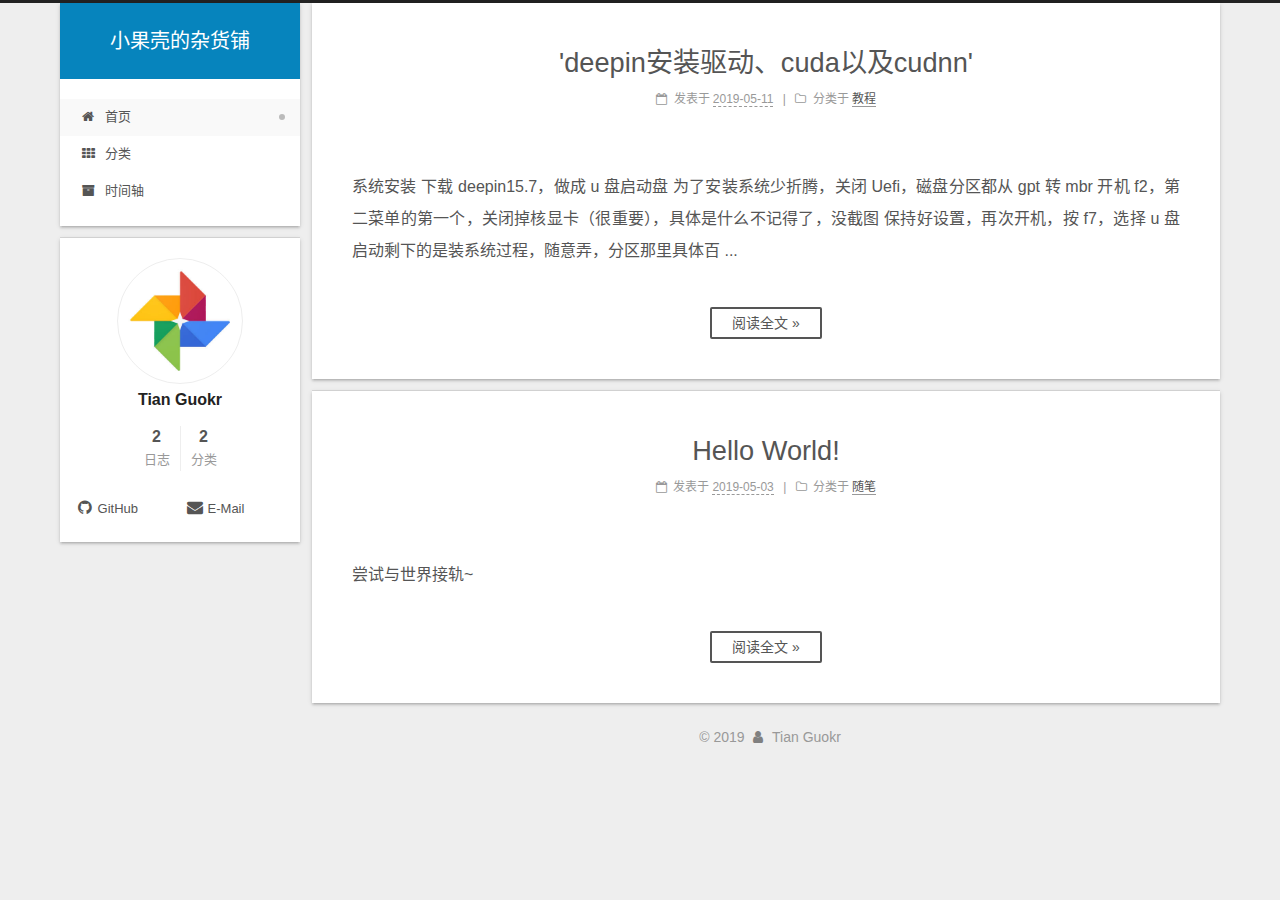
==== commit 40a3d4d0: "Site updated: 2019-05-11 00:18:45" ====
--- a/index.html
+++ b/index.html
@@ -301,6 +301,181 @@
   
   
   <div class="post-block">
+    <link itemprop="mainEntityOfPage" href="https://gkt-cn.github.io/2019/05/11/deepin安装驱动、cuda以及cudnn/">
+
+    <span hidden itemprop="author" itemscope itemtype="http://schema.org/Person">
+      <meta itemprop="name" content="Tian Guokr">
+      <meta itemprop="description" content>
+      <meta itemprop="image" content="/images/avatar.jpeg">
+    </span>
+
+    <span hidden itemprop="publisher" itemscope itemtype="http://schema.org/Organization">
+      <meta itemprop="name" content="小果壳的杂货铺">
+    </span>
+
+    
+      <header class="post-header">
+
+        
+        
+          <h1 class="post-title" itemprop="name headline">
+                
+                
+                <a href="/2019/05/11/deepin安装驱动、cuda以及cudnn/" class="post-title-link" itemprop="url">'deepin安装驱动、cuda以及cudnn'</a>
+              
+            
+          </h1>
+        
+
+        <div class="post-meta">
+          <span class="post-time">
+
+            
+            
+            
+
+            
+              <span class="post-meta-item-icon">
+                <i class="fa fa-calendar-o"></i>
+              </span>
+              
+                <span class="post-meta-item-text">发表于</span>
+              
+
+              
+                
+              
+
+              <time title="创建时间：2019-05-11 00:01:00 / 修改时间：00:05:44" itemprop="dateCreated datePublished" datetime="2019-05-11T00:01:00+08:00">2019-05-11</time>
+            
+
+            
+              
+
+              
+            
+          </span>
+
+          
+            <span class="post-category">
+            
+              <span class="post-meta-divider">|</span>
+            
+              <span class="post-meta-item-icon">
+                <i class="fa fa-folder-o"></i>
+              </span>
+              
+                <span class="post-meta-item-text">分类于</span>
+              
+              
+                <span itemprop="about" itemscope itemtype="http://schema.org/Thing"><a href="/categories/教程/" itemprop="url" rel="index"><span itemprop="name">教程</span></a></span>
+
+                
+                
+              
+            </span>
+          
+
+          
+            
+            
+          
+
+          
+          
+
+          
+
+          
+
+          
+
+        </div>
+      </header>
+    
+
+    
+    
+    
+    <div class="post-body" itemprop="articleBody">
+
+      
+      
+
+      
+        
+          
+            <p>
+              系统安装
+下载 deepin15.7，做成 u 盘启动盘
+为了安装系统少折腾，关闭 Uefi，磁盘分区都从 gpt 转 mbr
+开机 f2，第二菜单的第一个，关闭掉核显卡（很重要），具体是什么不记得了，没截图
+保持好设置，再次开机，按 f7，选择 u 盘启动剩下的是装系统过程，随意弄，分区那里具体百
+              ...
+            </p>
+          <!--noindex-->
+          
+            <div class="post-button text-center">
+              <a class="btn" href="/2019/05/11/deepin安装驱动、cuda以及cudnn/#more" rel="contents">
+                阅读全文 &raquo;
+              </a>
+            </div>
+          
+          <!--/noindex-->
+        
+      
+    </div>
+
+    
+
+    
+    
+    
+
+    
+
+    
+      
+    
+    
+
+    
+
+    <footer class="post-footer">
+      
+
+      
+
+      
+
+      
+      
+        <div class="post-eof"></div>
+      
+    </footer>
+  </div>
+  
+  
+  
+  </article>
+
+
+    
+      
+
+  
+
+  
+  
+  
+
+  
+
+  <article class="post post-type-normal" itemscope itemtype="http://schema.org/Article">
+  
+  
+  
+  <div class="post-block">
     <link itemprop="mainEntityOfPage" href="https://gkt-cn.github.io/2019/05/03/hello-world/">
 
     <span hidden itemprop="author" itemscope itemtype="http://schema.org/Person">
@@ -502,7 +677,7 @@
                 
                   <a href="/archives/">
                 
-                    <span class="site-state-item-count">1</span>
+                    <span class="site-state-item-count">2</span>
                     <span class="site-state-item-name">日志</span>
                   </a>
                 </div>
@@ -521,7 +696,9 @@
                     
                       
                     
-                    <span class="site-state-item-count">1</span>
+                      
+                    
+                    <span class="site-state-item-count">2</span>
                     <span class="site-state-item-name">分类</span>
                   </a>
                 </div>
--- a/css/main.css
+++ b/css/main.css
@@ -1835,7 +1835,7 @@
   width: 4px;
   height: 4px;
   border-radius: 50%;
-  background: #a85926;
+  background: #ff525b;
 }
 .feed-link,
 .chat {
